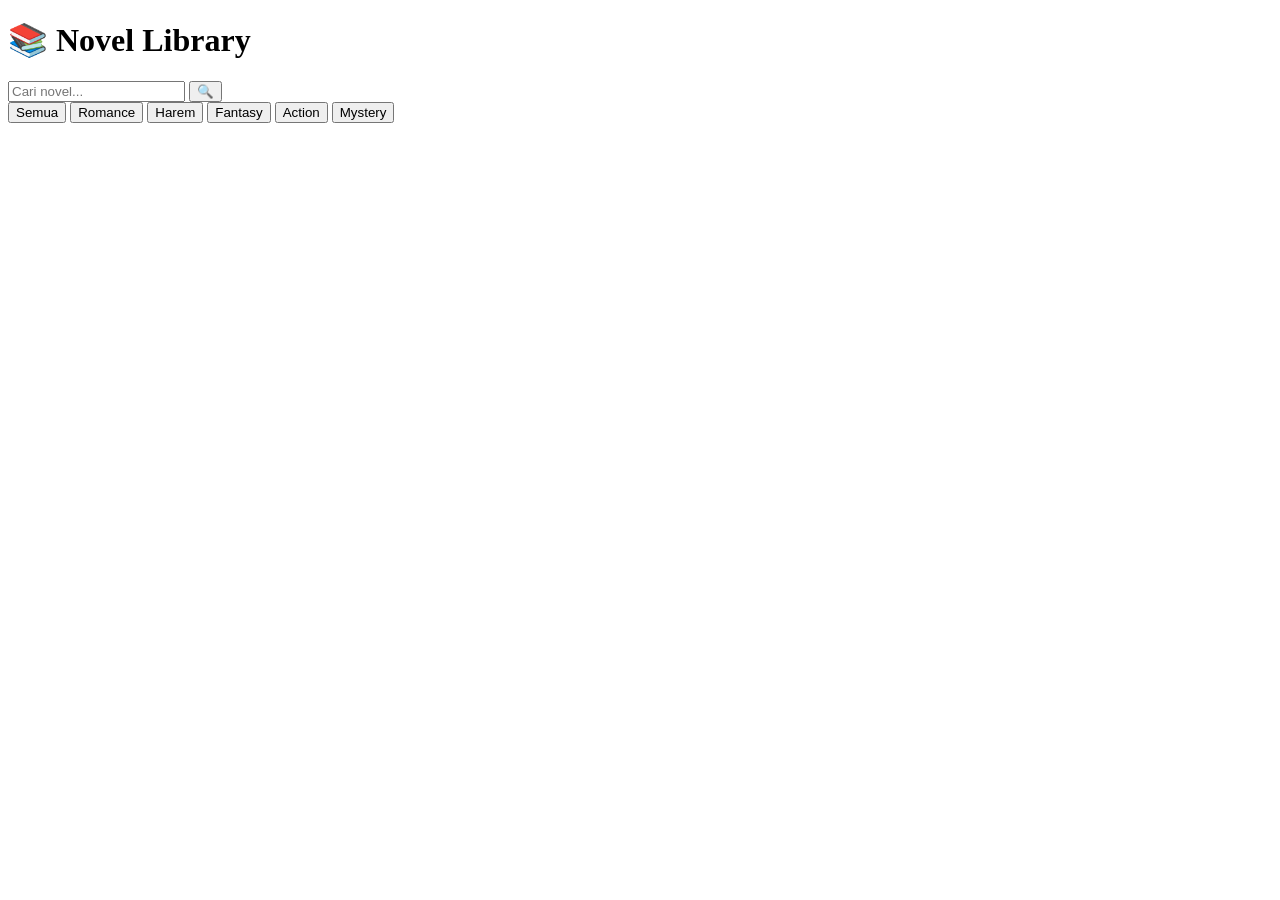
==== index.html @ 7793b20a "Add initial HTML structure for Novel Reader" ====
<!DOCTYPE html>
<html lang="id">
<head>
    <meta charset="UTF-8">
    <meta name="viewport" content="width=device-width, initial-scale=1.0">
    <title>Novel Reader</title>
    <link rel="stylesheet" href="style.css">
    <link href="https://fonts.googleapis.com/css2?family=Poppins:wght@300;400;600;700&family=Merriweather:wght@300;400;700&display=swap" rel="stylesheet">
</head>
<body>
    <div class="container">
        <header class="header">
            <h1>📚 Novel Library</h1>
            <div class="search-bar">
                <input type="text" id="searchInput" placeholder="Cari novel...">
                <button onclick="searchNovels()">🔍</button>
            </div>
        </header>

        <div class="genre-filter">
            <button class="genre-btn active" onclick="filterByGenre('all')">Semua</button>
            <button class="genre-btn" onclick="filterByGenre('romance')">Romance</button>
            <button class="genre-btn" onclick="filterByGenre('harem')">Harem</button>
            <button class="genre-btn" onclick="filterByGenre('fantasy')">Fantasy</button>
            <button class="genre-btn" onclick="filterByGenre('action')">Action</button>
            <button class="genre-btn" onclick="filterByGenre('mystery')">Mystery</button>
        </div>

        <div id="novelGrid" class="novel-grid"></div>
    </div>

    <script src="data.js"></script>
    <script src="app.js"></script>
</body>
      </html>
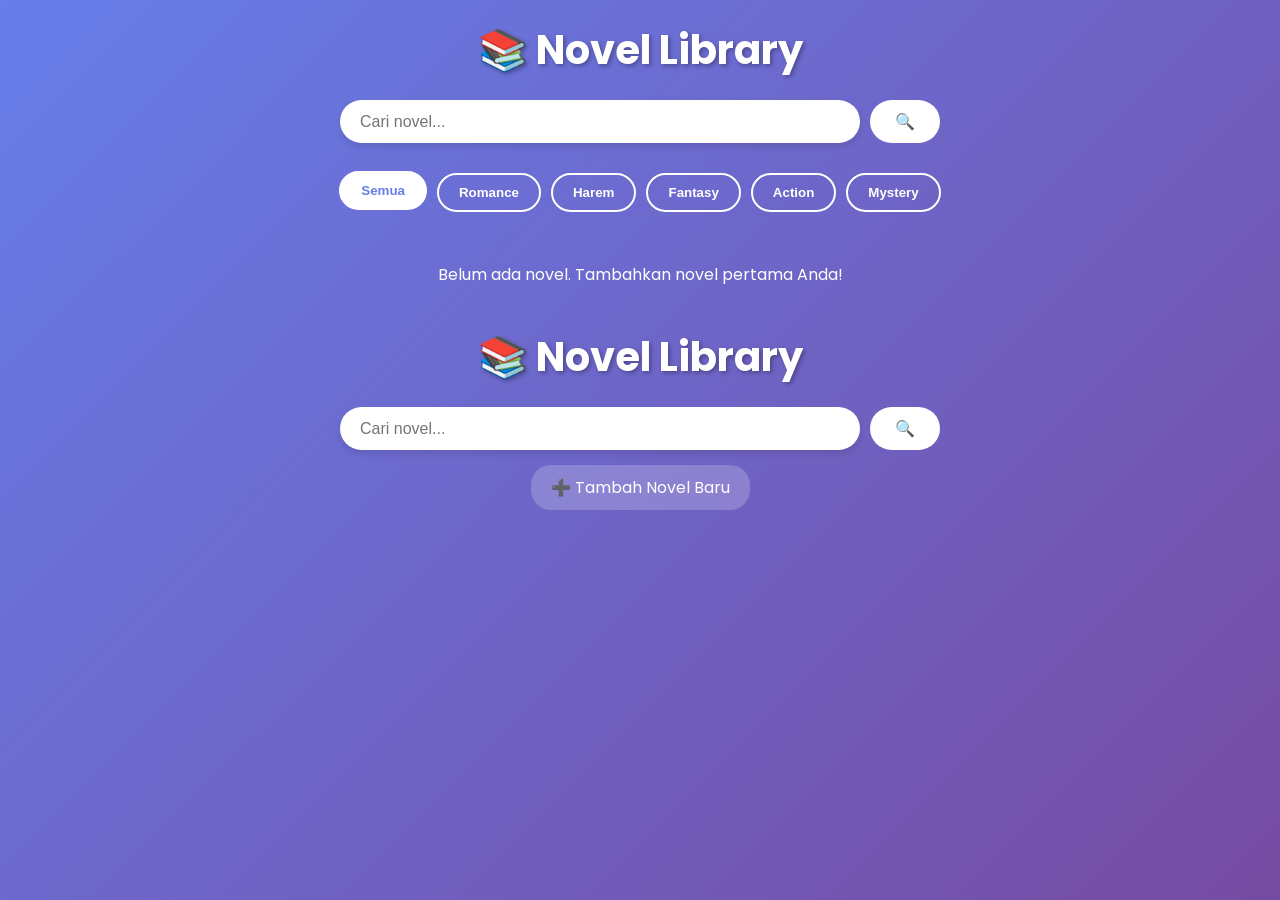
==== commit 2ff08352: "Add header with search bar and novel addition link" ====
--- a/index.html
+++ b/index.html
@@ -33,3 +33,16 @@
     <script src="app.js"></script>
 </body>
       </html>
+
+<header class="header">
+    <h1>📚 Novel Library</h1>
+    <div class="search-bar">
+        <input type="text" id="searchInput" placeholder="Cari novel...">
+        <button onclick="searchNovels()">🔍</button>
+    </div>
+    <div style="margin-top: 15px;">
+        <a href="admin.html" style="color: white; text-decoration: none; background: rgba(255,255,255,0.2); padding: 10px 20px; border-radius: 20px; display: inline-block;">
+            ➕ Tambah Novel Baru
+        </a>
+    </div>
+</header>
--- a/style.css
+++ b/style.css
@@ -0,0 +1,305 @@
+* {
+    margin: 0;
+    padding: 0;
+    box-sizing: border-box;
+}
+
+body {
+    font-family: 'Poppins', sans-serif;
+    background: linear-gradient(135deg, #667eea 0%, #764ba2 100%);
+    min-height: 100vh;
+}
+
+.container {
+    max-width: 1400px;
+    margin: 0 auto;
+    padding: 20px;
+}
+
+.header {
+    text-align: center;
+    color: white;
+    margin-bottom: 30px;
+}
+
+.header h1 {
+    font-size: 2.5em;
+    margin-bottom: 20px;
+    text-shadow: 2px 2px 4px rgba(0,0,0,0.3);
+}
+
+.search-bar {
+    display: flex;
+    justify-content: center;
+    gap: 10px;
+    max-width: 600px;
+    margin: 0 auto;
+}
+
+.search-bar input {
+    flex: 1;
+    padding: 12px 20px;
+    border: none;
+    border-radius: 25px;
+    font-size: 16px;
+    box-shadow: 0 4px 6px rgba(0,0,0,0.1);
+}
+
+.search-bar button {
+    padding: 12px 25px;
+    border: none;
+    border-radius: 25px;
+    background: white;
+    cursor: pointer;
+    font-size: 16px;
+    transition: transform 0.2s;
+}
+
+.search-bar button:hover {
+    transform: scale(1.05);
+}
+
+.genre-filter {
+    display: flex;
+    justify-content: center;
+    gap: 10px;
+    margin-bottom: 30px;
+    flex-wrap: wrap;
+}
+
+.genre-btn {
+    padding: 10px 20px;
+    border: 2px solid white;
+    background: transparent;
+    color: white;
+    border-radius: 20px;
+    cursor: pointer;
+    transition: all 0.3s;
+    font-weight: 600;
+}
+
+.genre-btn:hover, .genre-btn.active {
+    background: white;
+    color: #667eea;
+    transform: translateY(-2px);
+}
+
+.novel-grid {
+    display: grid;
+    grid-template-columns: repeat(auto-fill, minmax(250px, 1fr));
+    gap: 25px;
+    padding: 20px 0;
+}
+
+.novel-card {
+    background: white;
+    border-radius: 15px;
+    overflow: hidden;
+    box-shadow: 0 10px 20px rgba(0,0,0,0.2);
+    transition: transform 0.3s, box-shadow 0.3s;
+    cursor: pointer;
+}
+
+.novel-card:hover {
+    transform: translateY(-10px);
+    box-shadow: 0 15px 30px rgba(0,0,0,0.3);
+}
+
+.novel-cover {
+    width: 100%;
+    height: 350px;
+    object-fit: cover;
+    background: linear-gradient(45deg, #f093fb 0%, #f5576c 100%);
+    display: flex;
+    align-items: center;
+    justify-content: center;
+    color: white;
+    font-size: 18px;
+    font-weight: bold;
+}
+
+.novel-info {
+    padding: 15px;
+}
+
+.novel-title {
+    font-size: 1.2em;
+    font-weight: 700;
+    margin-bottom: 8px;
+    color: #333;
+}
+
+.novel-genre {
+    display: inline-block;
+    padding: 5px 12px;
+    background: #667eea;
+    color: white;
+    border-radius: 15px;
+    font-size: 0.85em;
+    margin-bottom: 8px;
+}
+
+.novel-chapters {
+    color: #666;
+    font-size: 0.9em;
+}
+
+/* Reader Styles */
+.reader-container {
+    max-width: 900px;
+    margin: 0 auto;
+    padding: 20px;
+    background: white;
+    min-height: 100vh;
+}
+
+.reader-nav {
+    display: flex;
+    justify-content: space-between;
+    align-items: center;
+    padding: 15px;
+    background: #667eea;
+    color: white;
+    border-radius: 10px;
+    margin-bottom: 20px;
+    flex-wrap: wrap;
+    gap: 10px;
+}
+
+.back-btn {
+    padding: 10px 20px;
+    border: none;
+    background: white;
+    color: #667eea;
+    border-radius: 8px;
+    cursor: pointer;
+    font-weight: 600;
+    transition: transform 0.2s;
+}
+
+.back-btn:hover {
+    transform: scale(1.05);
+}
+
+.reader-controls {
+    display: flex;
+    gap: 10px;
+    align-items: center;
+}
+
+.reader-controls button, .reader-controls select {
+    padding: 8px 15px;
+    border: none;
+    border-radius: 8px;
+    background: white;
+    color: #667eea;
+    cursor: pointer;
+    font-weight: 600;
+    transition: transform 0.2s;
+}
+
+.reader-controls button:hover, .reader-controls select:hover {
+    transform: scale(1.05);
+}
+
+.chapter-info {
+    text-align: center;
+    margin-bottom: 30px;
+    padding: 20px;
+    background: #f8f9fa;
+    border-radius: 10px;
+}
+
+.chapter-info h3 {
+    color: #667eea;
+    margin-bottom: 10px;
+}
+
+.chapter-content {
+    line-height: 1.8;
+    font-size: 18px;
+    color: #333;
+    padding: 20px;
+    min-height: 400px;
+}
+
+.chapter-navigation {
+    display: flex;
+    justify-content: space-between;
+    align-items: center;
+    gap: 15px;
+    margin-top: 30px;
+    padding: 20px;
+    background: #f8f9fa;
+    border-radius: 10px;
+}
+
+.nav-btn {
+    padding: 12px 25px;
+    border: none;
+    background: #667eea;
+    color: white;
+    border-radius: 8px;
+    cursor: pointer;
+    font-weight: 600;
+    transition: all 0.3s;
+}
+
+.nav-btn:hover {
+    background: #764ba2;
+    transform: translateY(-2px);
+}
+
+.nav-btn:disabled {
+    background: #ccc;
+    cursor: not-allowed;
+}
+
+#chapterSelect {
+    padding: 10px 20px;
+    border: 2px solid #667eea;
+    border-radius: 8px;
+    font-size: 16px;
+    cursor: pointer;
+}
+
+/* Dark Theme */
+.dark-theme {
+    background: #1a1a1a !important;
+}
+
+.dark-theme .reader-container {
+    background: #2d2d2d;
+    color: #e0e0e0;
+}
+
+.dark-theme .chapter-content {
+    color: #e0e0e0;
+}
+
+.dark-theme .chapter-info {
+    background: #3d3d3d;
+}
+
+.dark-theme .chapter-navigation {
+    background: #3d3d3d;
+}
+
+/* Responsive */
+@media (max-width: 768px) {
+    .header h1 {
+        font-size: 1.8em;
+    }
+    
+    .novel-grid {
+        grid-template-columns: repeat(auto-fill, minmax(200px, 1fr));
+    }
+    
+    .reader-nav {
+        flex-direction: column;
+    }
+    
+    .chapter-navigation {
+        flex-direction: column;
+    }
+  }
